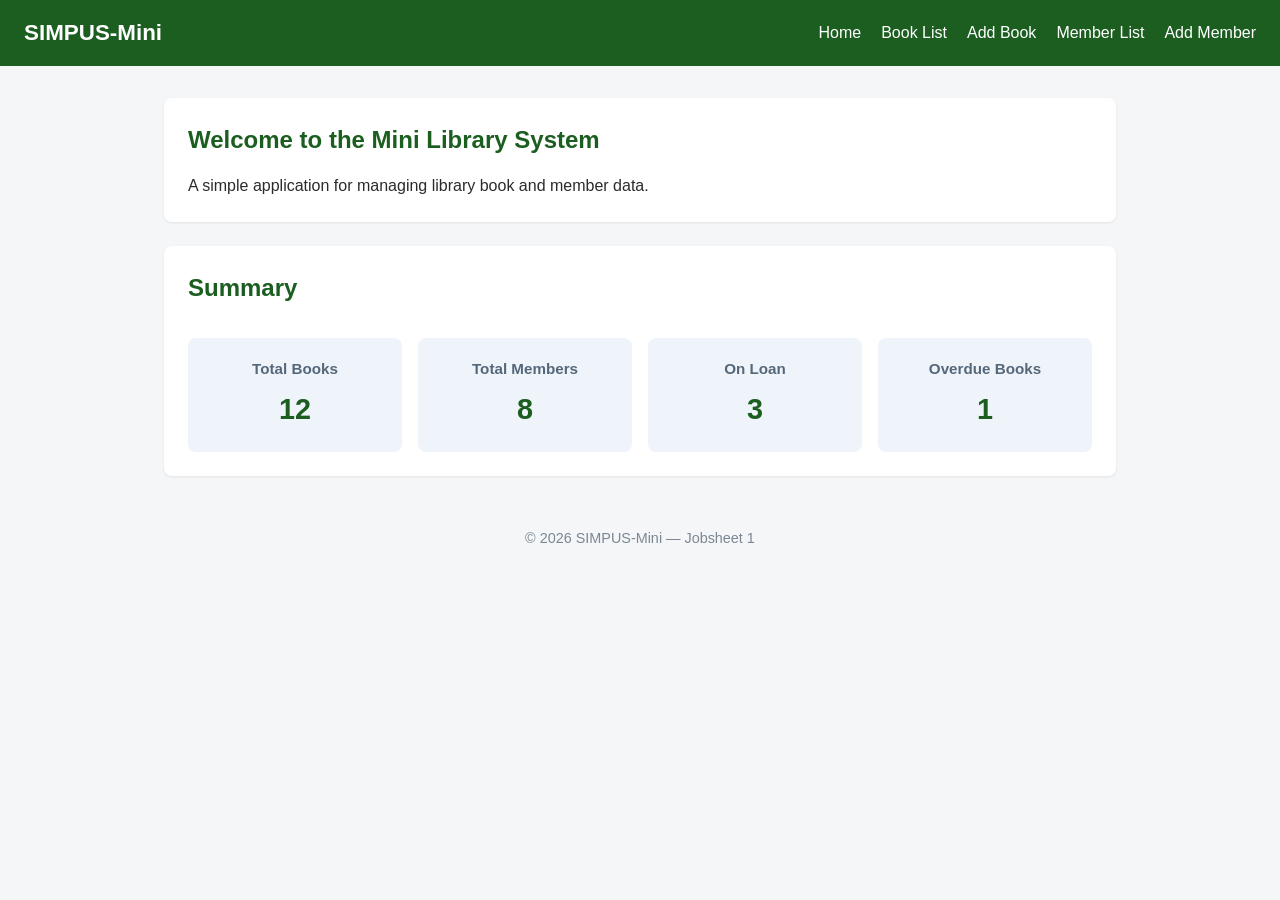
==== SIMPUS MINI/index.html @ 9b045aeb "SIMPUS MINI" ====
<!DOCTYPE html>
<html lang="en">
<head>
    <meta charset="UTF-8">
    <meta name="viewport" content="width=device-width, initial-scale=1">
    <title>SIMPUS-Mini | Home</title>
    <link rel="stylesheet" href="assets/css/style.css">
</head>
<body>
    <header>
        <h1>SIMPUS-Mini</h1>
        <nav>
            <ul>
                <li><a href="index.html">Home</a></li>
                <li><a href="books/list.html">Book List</a></li>
                <li><a href="books/add.html">Add Book</a></li>
                <li><a href="members/list.html">Member List</a></li>
                <li><a href="members/add.html">Add Member</a></li>
            </ul>
        </nav>
    </header>

    <main>
        <section>
            <h2>Welcome to the Mini Library System</h2>
            <p>A simple application for managing library book and member data.</p>
        </section>

        <section>
            <h2>Summary</h2>
            <article>
                <h3>Total Books</h3>
                <p>12</p>
            </article>
            <article>
                <h3>Total Members</h3>
                <p>8</p>
            </article>
            <article>
                <h3>On Loan</h3>
                <p>3</p>
            </article>
            <article>
                <h3>Overdue Books</h3>
                <p>1</p>
            </article>
        </section>
    </main>

    <footer>
        <p>&copy; 2026 SIMPUS-Mini &mdash; Jobsheet 1</p>
    </footer>
</body>
</html>
---- SIMPUS MINI/assets/css/style.css ----
* {
  box-sizing: border-box;
  margin: 0;
  padding: 0;
}

body {
  font-family: "Segoe UI", Arial, sans-serif;
  color: #2b2b2b;
  background-color: #f5f6f8;
  line-height: 1.5;
}

a {
  color: #1b5e20;
  text-decoration: none;
}

a:hover {
  text-decoration: underline;
}

header {
  background-color: #1b5e20;
  color: #fff;
  padding: 1rem 1.5rem;
  display: flex;
  align-items: center;
  justify-content: space-between;
  flex-wrap: wrap;
}

header h1 {
  font-size: 1.4rem;
}

header nav ul {
  list-style: none;
  display: flex;
  gap: 1.25rem;
}

header nav a {
  color: #fff;
  font-weight: 500;
}

main {
  max-width: 1000px;
  margin: 2rem auto;
  padding: 0 1.5rem;
}

section {
  background-color: #fff;
  border-radius: 8px;
  padding: 1.5rem;
  margin-bottom: 1.5rem;
  box-shadow: 0 1px 3px rgba(0, 0, 0, 0.08);
}

section h2 {
  margin-bottom: 1rem;
  color: #1b5e20;
}

main section:nth-of-type(2) {
  display: grid;
  grid-template-columns: repeat(4, 1fr);
  gap: 1rem;
}

main section:nth-of-type(2) h2 {
  grid-column: 1 / -1;
}

main section:nth-of-type(2) article {
  background-color: #eef4fa;
  border-radius: 8px;
  padding: 1.25rem;
  text-align: center;
}

main section:nth-of-type(2) article h3 {
  font-size: 0.95rem;
  color: #55677a;
  margin-bottom: 0.5rem;
}

main section:nth-of-type(2) article p {
  font-size: 1.8rem;
  font-weight: 700;
  color: #1b5e20;
}

table {
  width: 100%;
  border-collapse: collapse;
}

th, td {
  text-align: left;
  padding: 0.65rem 0.75rem;
  border-bottom: 1px solid #e2e6ea;
}

thead {
  background-color: #1b5e20;
  color: #fff;
}

tbody tr:nth-child(even) {
  background-color: #f7f9fb;
}

tbody tr:hover {
  background-color: #eef4fa;
}

td button {
  padding: 0.35rem 0.7rem;
  margin-right: 0.35rem;
  border: none;
  border-radius: 4px;
  cursor: pointer;
  font-size: 0.85rem;
}

td button.btn-details {
  background-color: #17a2b8;
  color: #fff;
}

td button:first-of-type {
  background-color: #f0ad4e;
  color: #fff;
}

td button:last-of-type {
  background-color: #d9534f;
  color: #fff;
}

form p {
  margin-bottom: 1rem;
}

form label {
  display: block;
  margin-bottom: 0.35rem;
  font-weight: 600;
  color: #444;
}

form input,
form select {
  width: 100%;
  max-width: 400px;
  padding: 0.55rem 0.7rem;
  border: 1px solid #cdd4da;
  border-radius: 4px;
  font-size: 1rem;
}

form button[type="submit"] {
  background-color: #1b5e20;
  color: #fff;
  border: none;
  padding: 0.6rem 1.5rem;
  border-radius: 4px;
  font-size: 1rem;
  cursor: pointer;
}

form button[type="submit"]:hover {
  background-color: #0f3813;
}

footer {
  text-align: center;
  padding: 1.25rem;
  color: #7a8794;
  font-size: 0.9rem;
}
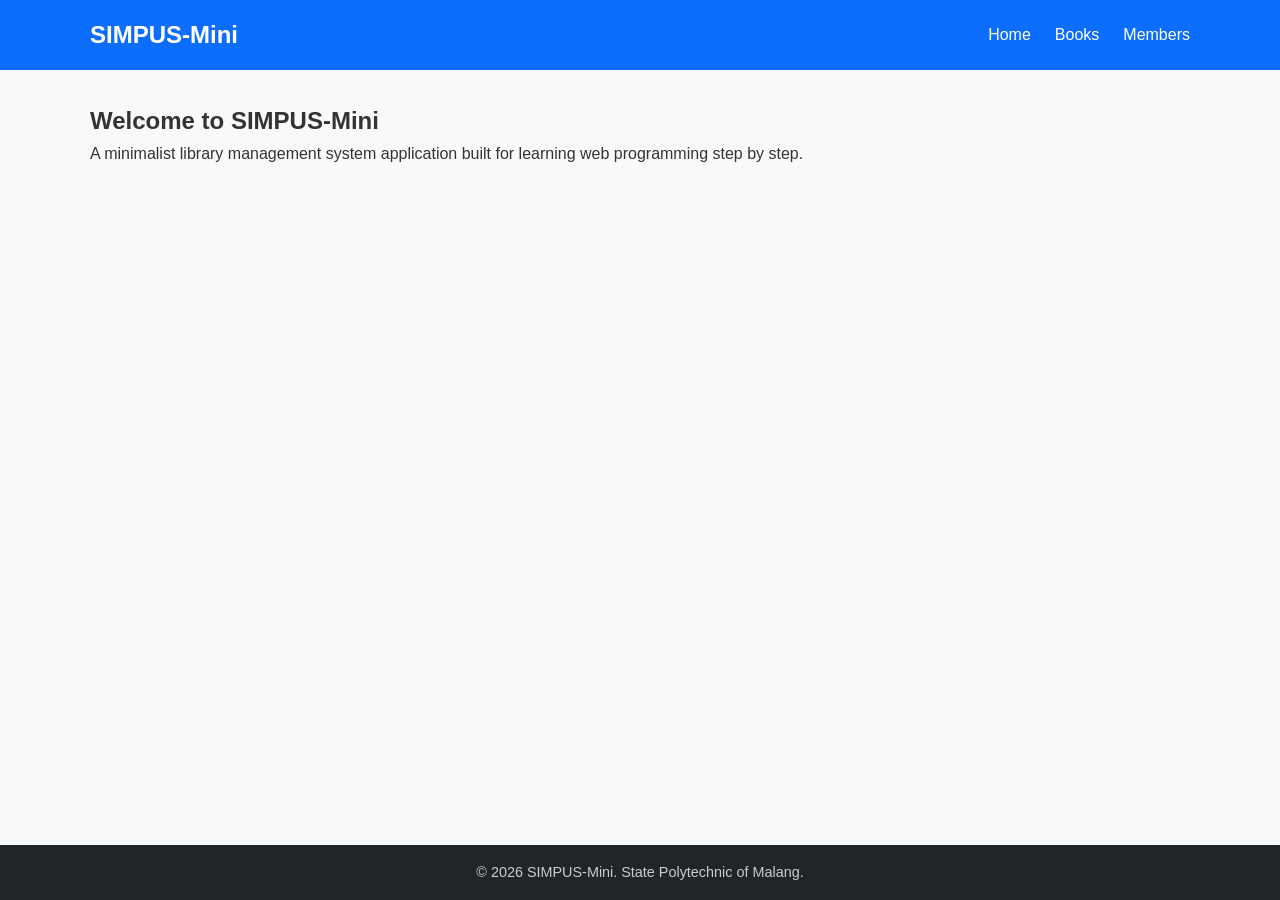
==== commit 30f12657: "Jobsheet 5: complete DOM manipulation, interactive events, form validation, and exercises" ====
--- a/SIMPUS MINI/index.html
+++ b/SIMPUS MINI/index.html
@@ -1,54 +1,44 @@
 <!DOCTYPE html>
 <html lang="en">
 <head>
-    <meta charset="UTF-8">
-    <meta name="viewport" content="width=device-width, initial-scale=1">
-    <title>SIMPUS-Mini | Home</title>
-    <link rel="stylesheet" href="assets/css/style.css">
+  <meta charset="UTF-8">
+  <meta name="viewport" content="width=device-width, initial-scale=1.0">
+  <title>SIMPUS-Mini - Home</title>
+  <link rel="stylesheet" href="assets/css/style.css">
 </head>
 <body>
-    <header>
-        <h1>SIMPUS-Mini</h1>
-        <nav>
-            <ul>
-                <li><a href="index.html">Home</a></li>
-                <li><a href="books/list.html">Book List</a></li>
-                <li><a href="books/add.html">Add Book</a></li>
-                <li><a href="members/list.html">Member List</a></li>
-                <li><a href="members/add.html">Add Member</a></li>
-            </ul>
-        </nav>
-    </header>
+  <header>
+    <div class="container header-container">
+      <div class="logo">
+        <a href="index.html">SIMPUS-Mini</a>
+      </div>
 
-    <main>
-        <section>
-            <h2>Welcome to the Mini Library System</h2>
-            <p>A simple application for managing library book and member data.</p>
-        </section>
+      <button type="button" id="nav-toggle-btn" class="nav-toggle-label" aria-label="Menu">&#9776;</button>
 
-        <section>
-            <h2>Summary</h2>
-            <article>
-                <h3>Total Books</h3>
-                <p>12</p>
-            </article>
-            <article>
-                <h3>Total Members</h3>
-                <p>8</p>
-            </article>
-            <article>
-                <h3>On Loan</h3>
-                <p>3</p>
-            </article>
-            <article>
-                <h3>Overdue Books</h3>
-                <p>1</p>
-            </article>
-        </section>
-    </main>
+      <nav>
+        <ul>
+          <li><a href="index.html">Home</a></li>
+          <li><a href="books/list.html">Books</a></li>
+          <li><a href="members/list.html">Members</a></li>
+        </ul>
+      </nav>
+    </div>
+  </header>
 
-    <footer>
-        <p>&copy; 2026 SIMPUS-Mini &mdash; Jobsheet 1</p>
-    </footer>
+  <main class="container">
+    <section class="hero">
+      <h1>Welcome to SIMPUS-Mini</h1>
+      <p>A minimalist library management system application built for learning web programming step by step.</p>
+    </section>
+  </main>
+
+  <footer>
+    <div class="container">
+      <p>&copy; 2026 SIMPUS-Mini. State Polytechnic of Malang.</p>
+    </div>
+  </footer>
+
+
+  <script src="assets/js/app.js"></script>
 </body>
 </html>
--- a/SIMPUS MINI/assets/css/style.css
+++ b/SIMPUS MINI/assets/css/style.css
@@ -5,180 +5,211 @@
 }
 
 body {
-  font-family: "Segoe UI", Arial, sans-serif;
-  color: #2b2b2b;
-  background-color: #f5f6f8;
-  line-height: 1.5;
-}
-
-a {
-  color: #1b5e20;
+  font-family: Arial, sans-serif;
+  line-height: 1.6;
+  color: #333;
+  background-color: #f8f9fa;
+  display: flex;
+  flex-direction: column;
+  min-height: 100vh;
+}
+
+.container {
+  width: 90%;
+  max-width: 1100px;
+  margin: 0 auto;
+}
+
+header {
+  background-color: #0d6efd;
+  color: #fff;
+  padding: 1rem 0;
+}
+
+.header-container {
+  display: flex;
+  justify-content: space-between;
+  align-items: center;
+}
+
+.logo a {
+  color: #fff;
+  font-size: 1.5rem;
+  font-weight: bold;
   text-decoration: none;
 }
 
-a:hover {
+header nav ul {
+  display: flex;
+  list-style: none;
+  gap: 1.5rem;
+}
+
+header nav a {
+  color: #fff;
+  text-decoration: none;
+  font-weight: 500;
+}
+
+header nav a:hover {
   text-decoration: underline;
 }
 
-header {
-  background-color: #1b5e20;
-  color: #fff;
-  padding: 1rem 1.5rem;
-  display: flex;
+.nav-toggle-label {
+  display: none;
+  font-size: 1.6rem;
+  color: #fff;
+  background: none;
+  border: none;
+  cursor: pointer;
+}
+
+main {
+  flex: 1;
+  padding: 2rem 0;
+}
+
+.page-header {
+  display: flex;
+  justify-content: space-between;
   align-items: center;
-  justify-content: space-between;
-  flex-wrap: wrap;
-}
-
-header h1 {
-  font-size: 1.4rem;
-}
-
-header nav ul {
-  list-style: none;
-  display: flex;
-  gap: 1.25rem;
-}
-
-header nav a {
-  color: #fff;
-  font-weight: 500;
-}
-
-main {
-  max-width: 1000px;
-  margin: 2rem auto;
-  padding: 0 1.5rem;
-}
-
-section {
-  background-color: #fff;
-  border-radius: 8px;
-  padding: 1.5rem;
   margin-bottom: 1.5rem;
-  box-shadow: 0 1px 3px rgba(0, 0, 0, 0.08);
-}
-
-section h2 {
-  margin-bottom: 1rem;
-  color: #1b5e20;
-}
-
-main section:nth-of-type(2) {
-  display: grid;
-  grid-template-columns: repeat(4, 1fr);
-  gap: 1rem;
-}
-
-main section:nth-of-type(2) h2 {
-  grid-column: 1 / -1;
-}
-
-main section:nth-of-type(2) article {
-  background-color: #eef4fa;
-  border-radius: 8px;
-  padding: 1.25rem;
-  text-align: center;
-}
-
-main section:nth-of-type(2) article h3 {
-  font-size: 0.95rem;
-  color: #55677a;
-  margin-bottom: 0.5rem;
-}
-
-main section:nth-of-type(2) article p {
-  font-size: 1.8rem;
-  font-weight: 700;
-  color: #1b5e20;
+}
+
+.table-responsive {
+  overflow-x: auto;
 }
 
 table {
   width: 100%;
   border-collapse: collapse;
-}
-
-th, td {
+  background: #fff;
+  box-shadow: 0 1px 3px rgba(0, 0, 0, 0.1);
+}
+
+table th, table td {
+  padding: 0.75rem 1rem;
   text-align: left;
-  padding: 0.65rem 0.75rem;
-  border-bottom: 1px solid #e2e6ea;
-}
-
-thead {
-  background-color: #1b5e20;
-  color: #fff;
-}
-
-tbody tr:nth-child(even) {
-  background-color: #f7f9fb;
-}
-
-tbody tr:hover {
-  background-color: #eef4fa;
-}
-
-td button {
-  padding: 0.35rem 0.7rem;
-  margin-right: 0.35rem;
+  border-bottom: 1px solid #dee2e6;
+}
+
+table th {
+  background-color: #f1f3f5;
+  font-weight: 600;
+}
+
+.btn {
+  display: inline-block;
+  padding: 0.5rem 1rem;
+  border-radius: 4px;
+  text-decoration: none;
   border: none;
-  border-radius: 4px;
   cursor: pointer;
-  font-size: 0.85rem;
-}
-
-td button.btn-details {
-  background-color: #17a2b8;
-  color: #fff;
-}
-
-td button:first-of-type {
-  background-color: #f0ad4e;
-  color: #fff;
-}
-
-td button:last-of-type {
+  font-size: 0.95rem;
+}
+
+.btn-primary {
+  background-color: #0d6efd;
+  color: #fff;
+}
+
+.btn-secondary {
+  background-color: #6c757d;
+  color: #fff;
+}
+
+.btn-delete {
   background-color: #d9534f;
   color: #fff;
-}
-
-form p {
-  margin-bottom: 1rem;
-}
-
-form label {
+  border: none;
+  padding: 0.25rem 0.5rem;
+  border-radius: 3px;
+  cursor: pointer;
+}
+
+.form-group {
+  margin-bottom: 1.25rem;
+}
+
+.form-group label {
   display: block;
   margin-bottom: 0.35rem;
   font-weight: 600;
-  color: #444;
-}
-
-form input,
-form select {
+}
+
+.form-group input {
   width: 100%;
   max-width: 400px;
-  padding: 0.55rem 0.7rem;
+  padding: 0.5rem 0.75rem;
   border: 1px solid #cdd4da;
   border-radius: 4px;
-  font-size: 1rem;
-}
-
-form button[type="submit"] {
-  background-color: #1b5e20;
-  color: #fff;
-  border: none;
-  padding: 0.6rem 1.5rem;
+}
+
+.form-actions {
+  margin-top: 1.5rem;
+  display: flex;
+  gap: 0.5rem;
+}
+
+.search-box {
+  margin-bottom: 1rem;
+}
+
+.search-box label {
+  display: block;
+  margin-bottom: 0.35rem;
+  font-weight: 600;
+}
+
+.search-box input {
+  width: 100%;
+  max-width: 320px;
+  padding: 0.5rem 0.75rem;
+  border: 1px solid #cdd4da;
   border-radius: 4px;
-  font-size: 1rem;
-  cursor: pointer;
-}
-
-form button[type="submit"]:hover {
-  background-color: #0f3813;
+}
+
+.error {
+  display: block;
+  color: #d9534f;
+  font-size: 0.85rem;
+  margin-top: 0.25rem;
 }
 
 footer {
+  background-color: #212529;
+  color: #ccc;
   text-align: center;
-  padding: 1.25rem;
-  color: #7a8794;
+  padding: 1rem 0;
   font-size: 0.9rem;
+}
+
+@media (max-width: 480px) {
+  .header-container {
+    flex-wrap: wrap;
+  }
+
+  .nav-toggle-label {
+    display: block;
+  }
+
+  header nav {
+    display: block;
+    width: 100%;
+    max-height: 0;
+    overflow: hidden;
+    opacity: 0;
+    transition: max-height 0.35s ease-in-out, opacity 0.3s ease-in-out;
+  }
+
+  header nav.nav-open {
+    max-height: 350px;
+    opacity: 1;
+  }
+
+  header nav ul {
+    flex-direction: column;
+    gap: 0.75rem;
+    padding-top: 1rem;
+  }
 }
